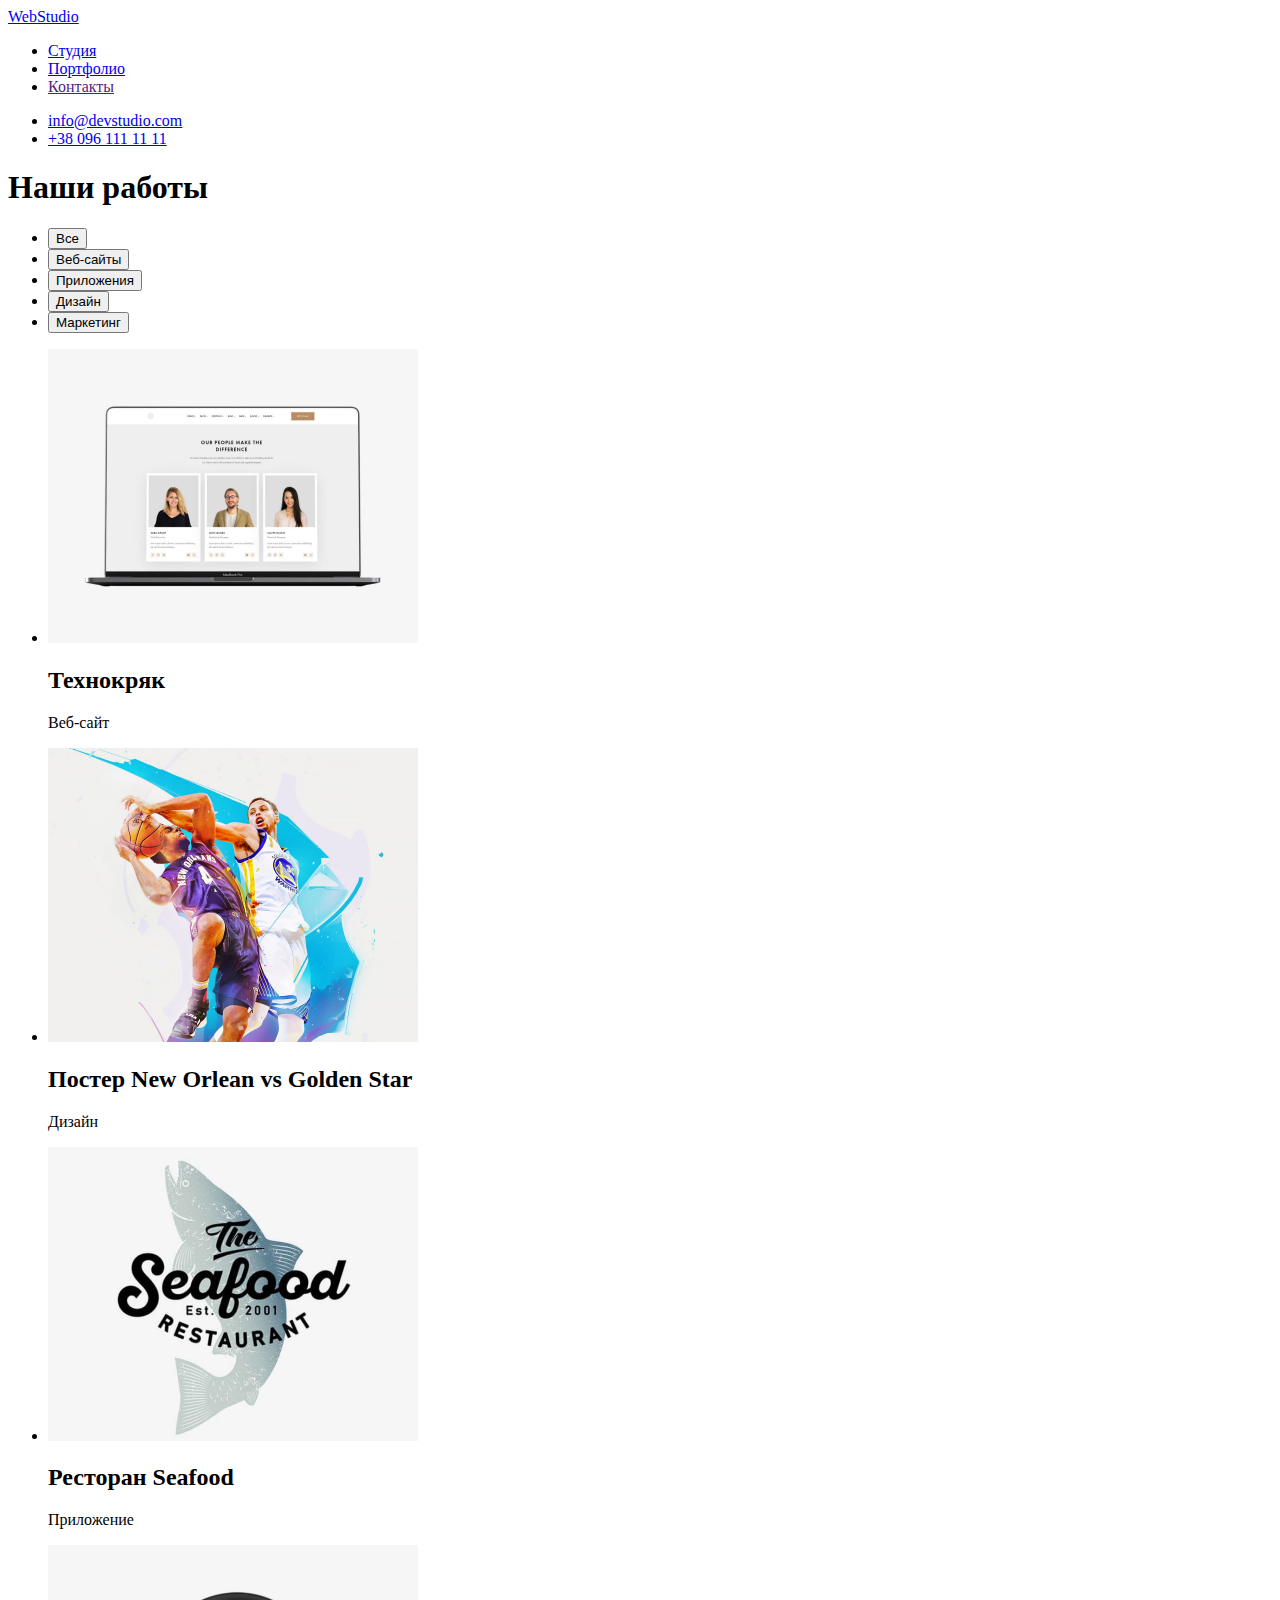
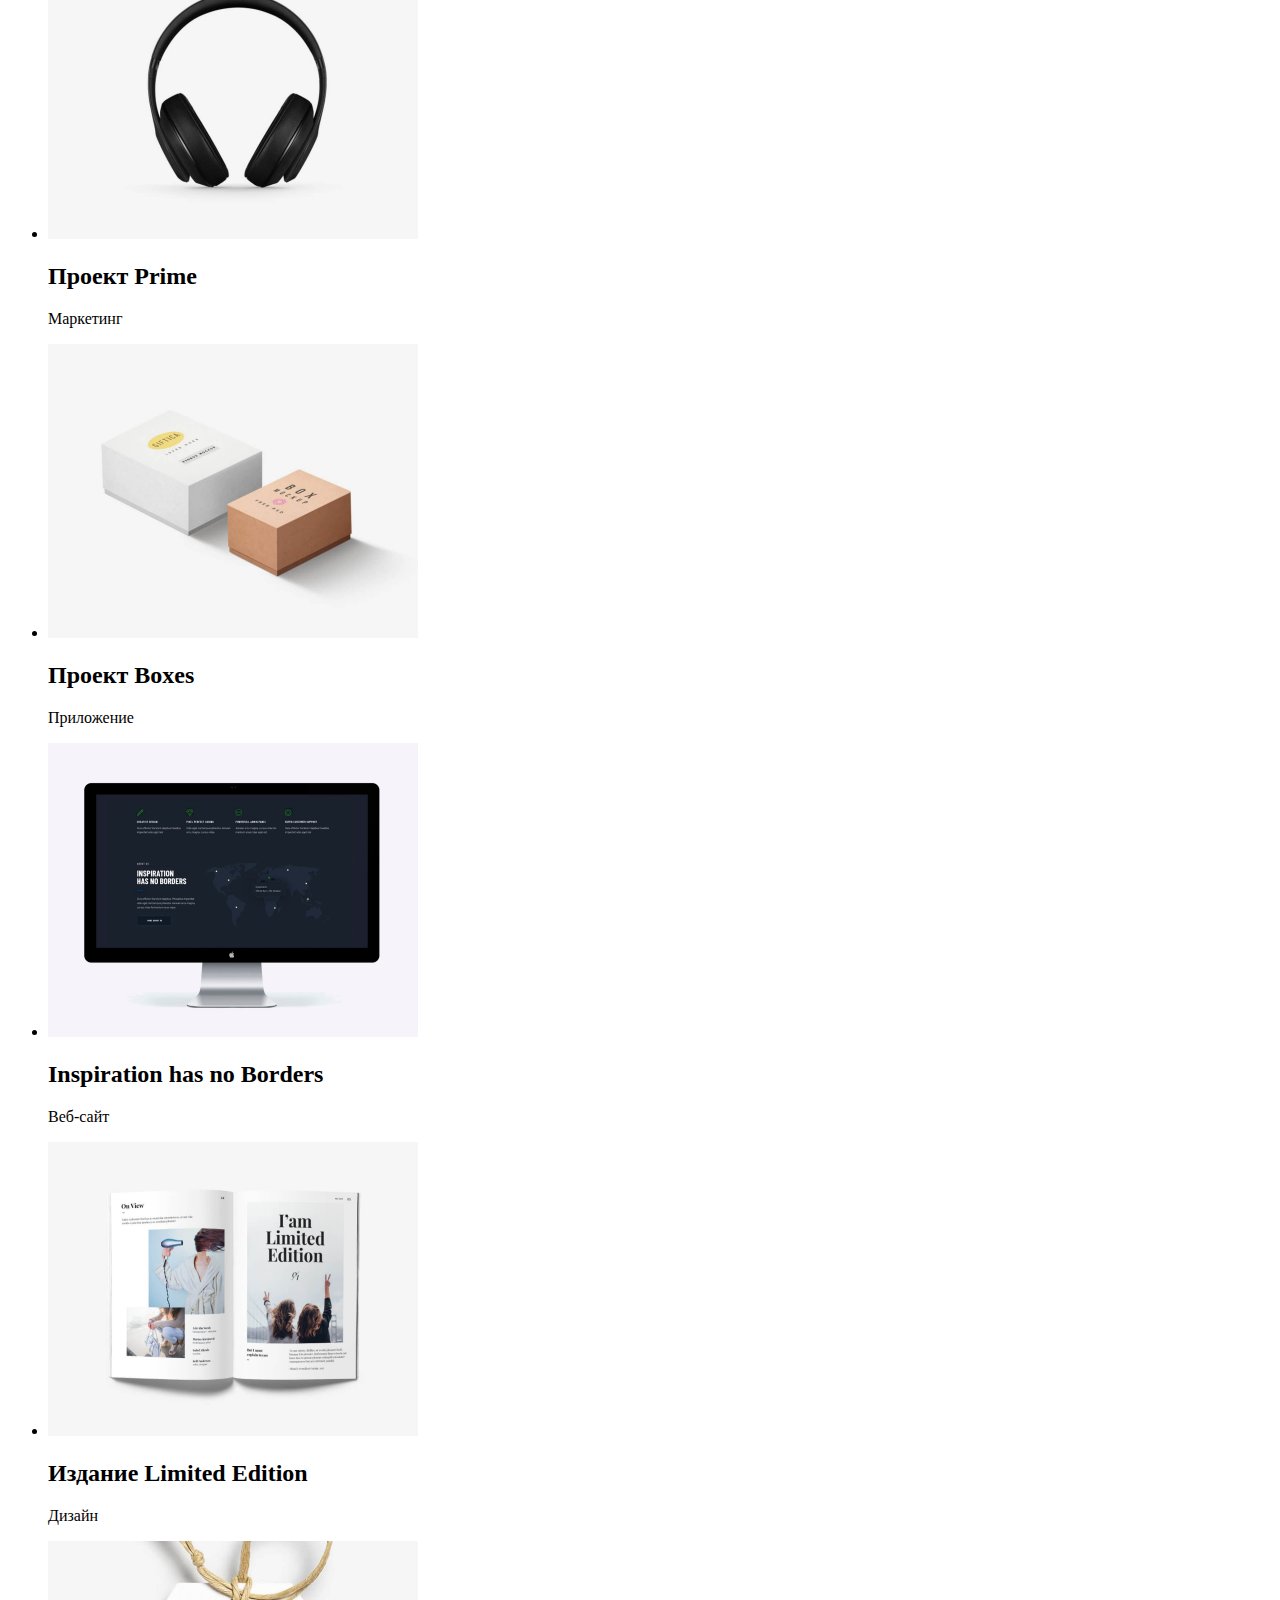
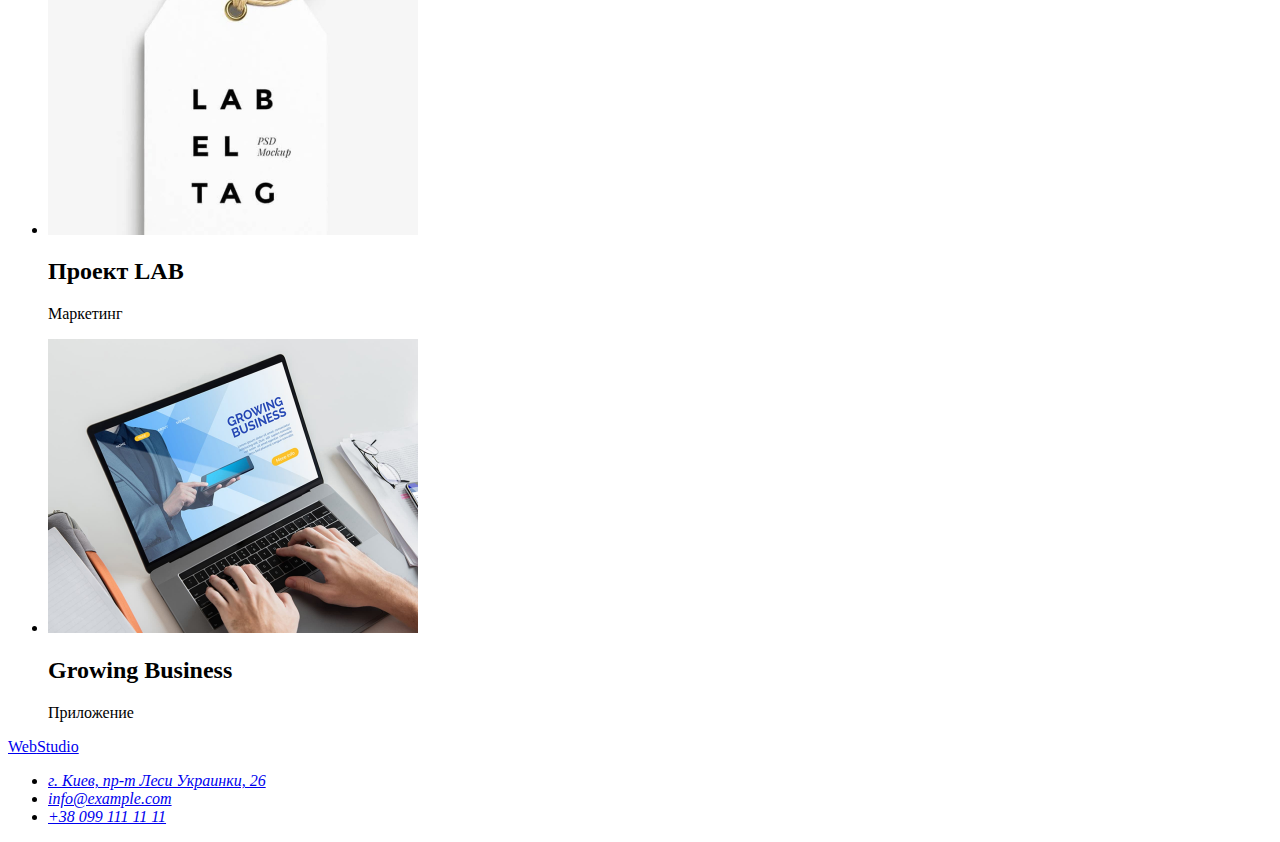
==== porfolio.html @ cee139bb "Markup portfolio.html" ====
<!DOCTYPE html>
<html lang="ru">

<head>
    <meta charset="UTF-8">
    <meta http-equiv="X-UA-Compatible" content="IE=edge">
    <meta name="viewport" content="width=device-width, initial-scale=1.0">
    <title>Портфолио</title>
</head>

<body>
    <!-- Header -->
    <header>
        <!-- Navigation menu -->
        <nav>
            <a href="./index.html"><span lang="en"><span>Web</span>Studio</span></a>
            <ul>
                <li><a href="./index.html">Студия</a></li>
                <li><a href="./porfolio.html">Портфолио</a></li>
                <li><a href="">Контакты</a></li>
            </ul>
        </nav>
        <!-- Contacts -->
        <ul>
            <li><a href="mailto:info@devstudio.com">info@devstudio.com</a></li>
            <li><a href="tel:+380961111111">+38 096 111 11 11</a></li>
        </ul>
    </header>

    <!-- Main section -->
    <main>
        <section>
            <h1>Наши работы</h1>
            <ul>
                <li><button type="button">Все</button></li>
                <li><button type="button">Веб-сайты</button></li>
                <li><button type="button">Приложения</button></li>
                <li><button type="button">Дизайн</button></li>
                <li><button type="button">Маркетинг</button></li>
            </ul>

            <ul>
                <li>
                    <img src="./images/portfolio/project1.jpg" alt="На ноутбуке открыт сайт компании Технокряк" width="370" height="294">
                    <h2>Технокряк</h2>
                    <p>Веб-сайт</p>
                </li>
                <li>
                    <img src="./images/portfolio/project2.jpg" alt="Постер с мужчинами, играющими в баскетбол" width="370" height="294">
                    <h2>Постер <span lang="en">New Orlean vs Golden Star</span></h2>
                    <p>Дизайн</p>
                </li>
                <li>
                    <img src="./images/portfolio/project3.jpg" alt="Рыба с логотипом ресторана Seafood" width="370" height="294">
                    <h2>Ресторан <span lang="en">Seafood</span></h2>
                        <p>Приложение</p>
                </li>
                <li>
                    <img src="./images/portfolio/project4.jpg" alt="Наушники" width="370" height="294">
                    <h2>Проект <span lang="en">Prime</span></h2>
                        <p>Маркетинг</p>
                </li>
                <li>
                    <img src="./images/portfolio/project5.jpg" alt="Две коробки" width="370" height="294">
                    <h2>Проект <span lang="en">Boxes</span></h2>
                    <p>Приложение</p>
                </li>
                <li>
                    <img src="./images/portfolio/project6.jpg" alt="Монитор с окрытым сайтом Inspiration has no Borders" width="370" height="294">
                    <h2 lang="en">Inspiration has no Borders</h2>
                        <p>Веб-сайт</p>
                </li>
                <li>
                    <img src="./images/portfolio/project7.jpg" alt="Разворот книги" width="370" height="294">
                    <h2>Издание <span lang="en">Limited Edition</span></h2>
                        <p>Дизайн</p>
                </li>
                <li>
                    <img src="./images/portfolio/project8.jpg" alt="Этикетка с надписью LABEL TAG" width="370" height="294">
                    <h2>Проект <span lang="en">LAB</span></h2>
                        <p>Маркетинг</p>
                </li>
                <li>
                    <img src="./images/portfolio/project9.jpg" alt="На ноутбуке открыто приложение Growing Business" width="370" height="294">
                    <h2 lang="en">Growing Business</h2>
                    <p>Приложение</p>
                </li>
            </ul>
        </section>
        
    </main>

    <!-- Footer -->
    <footer>
        <a href="./index.html"><span lang="en"><span>Web</span>Studio</span></a>
        <address>
            <ul>
                <li><a href="https://goo.gl/maps/8FZNoyBHCZbh9i9t6" target="_blank" rel="noopener noreferrer">г. Киев,
                        пр-т Леси Украинки, 26</a></li>
                <li><a href="mailto:info@example.com">info@example.com</a></li>
                <li><a href="tel:+380991111111">+38 099 111 11 11</a></li>
            </ul>
        </address>
    </footer>
</body>

</html>
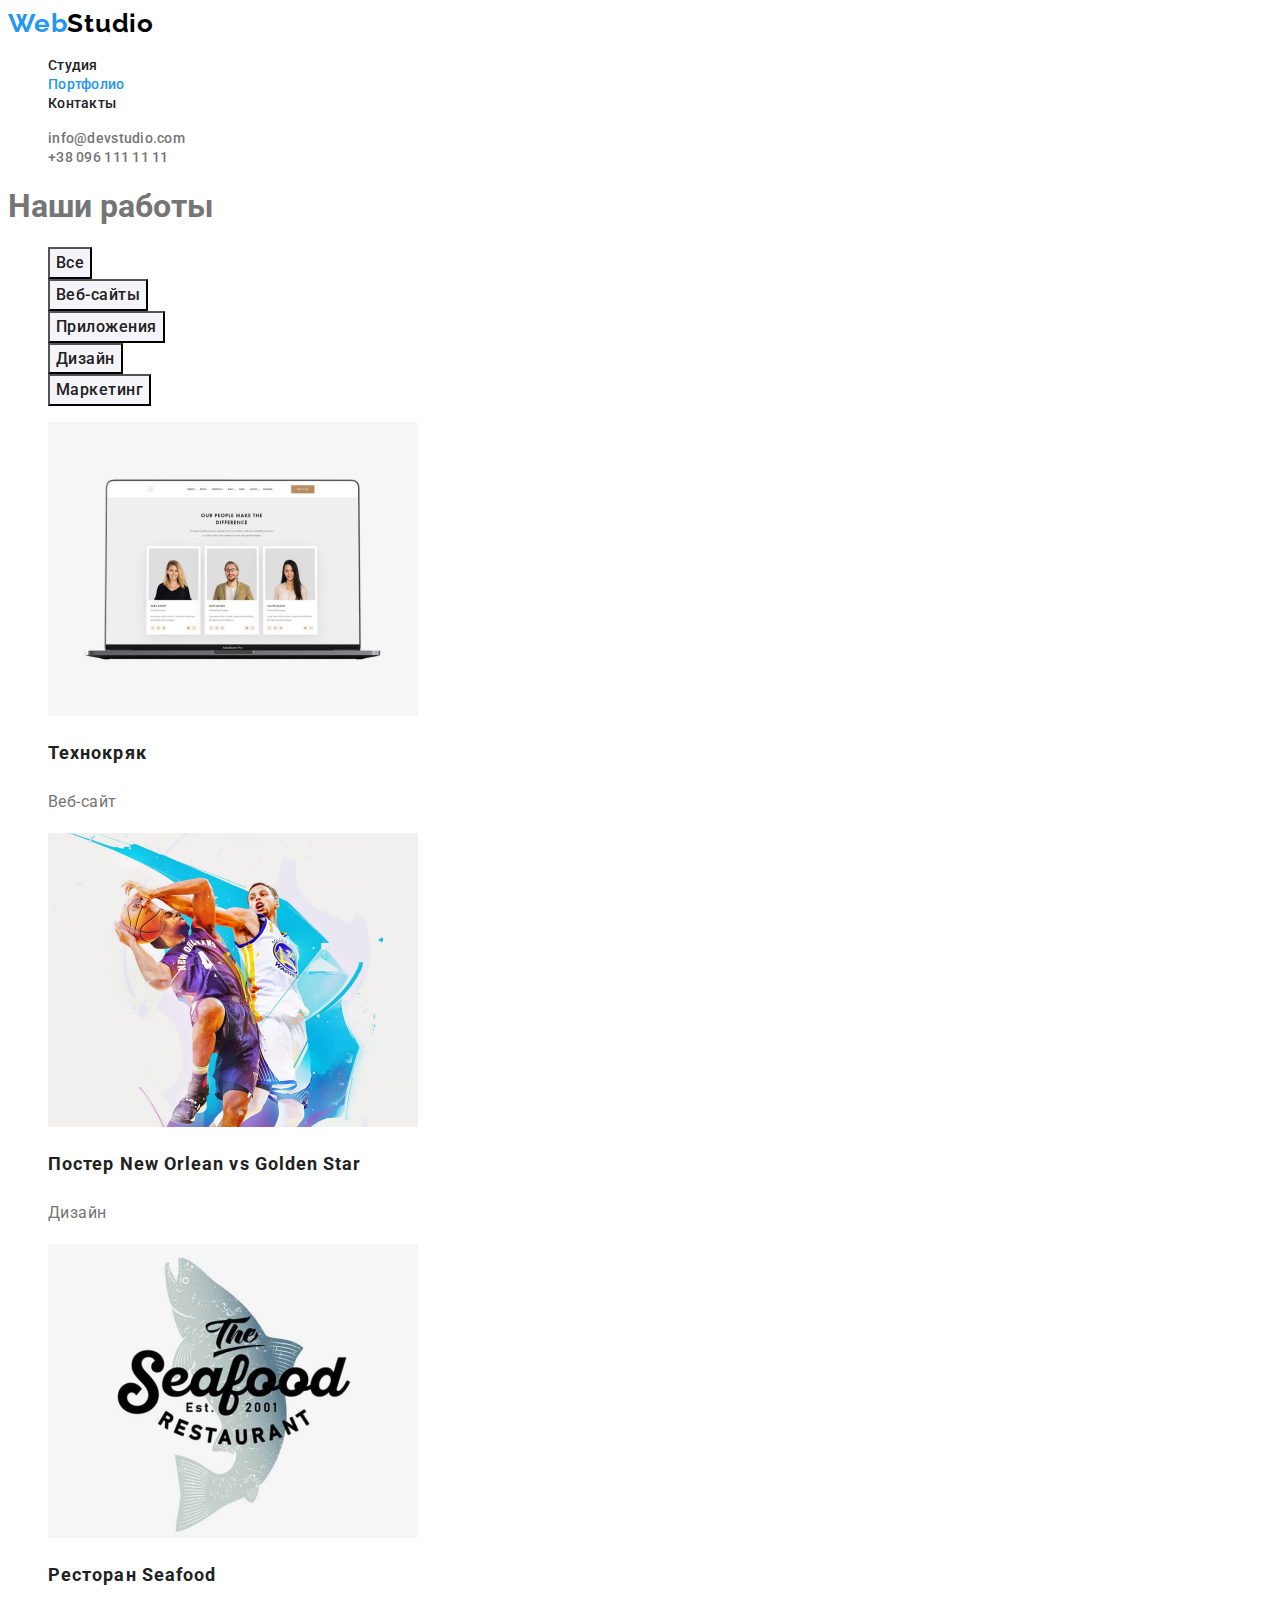
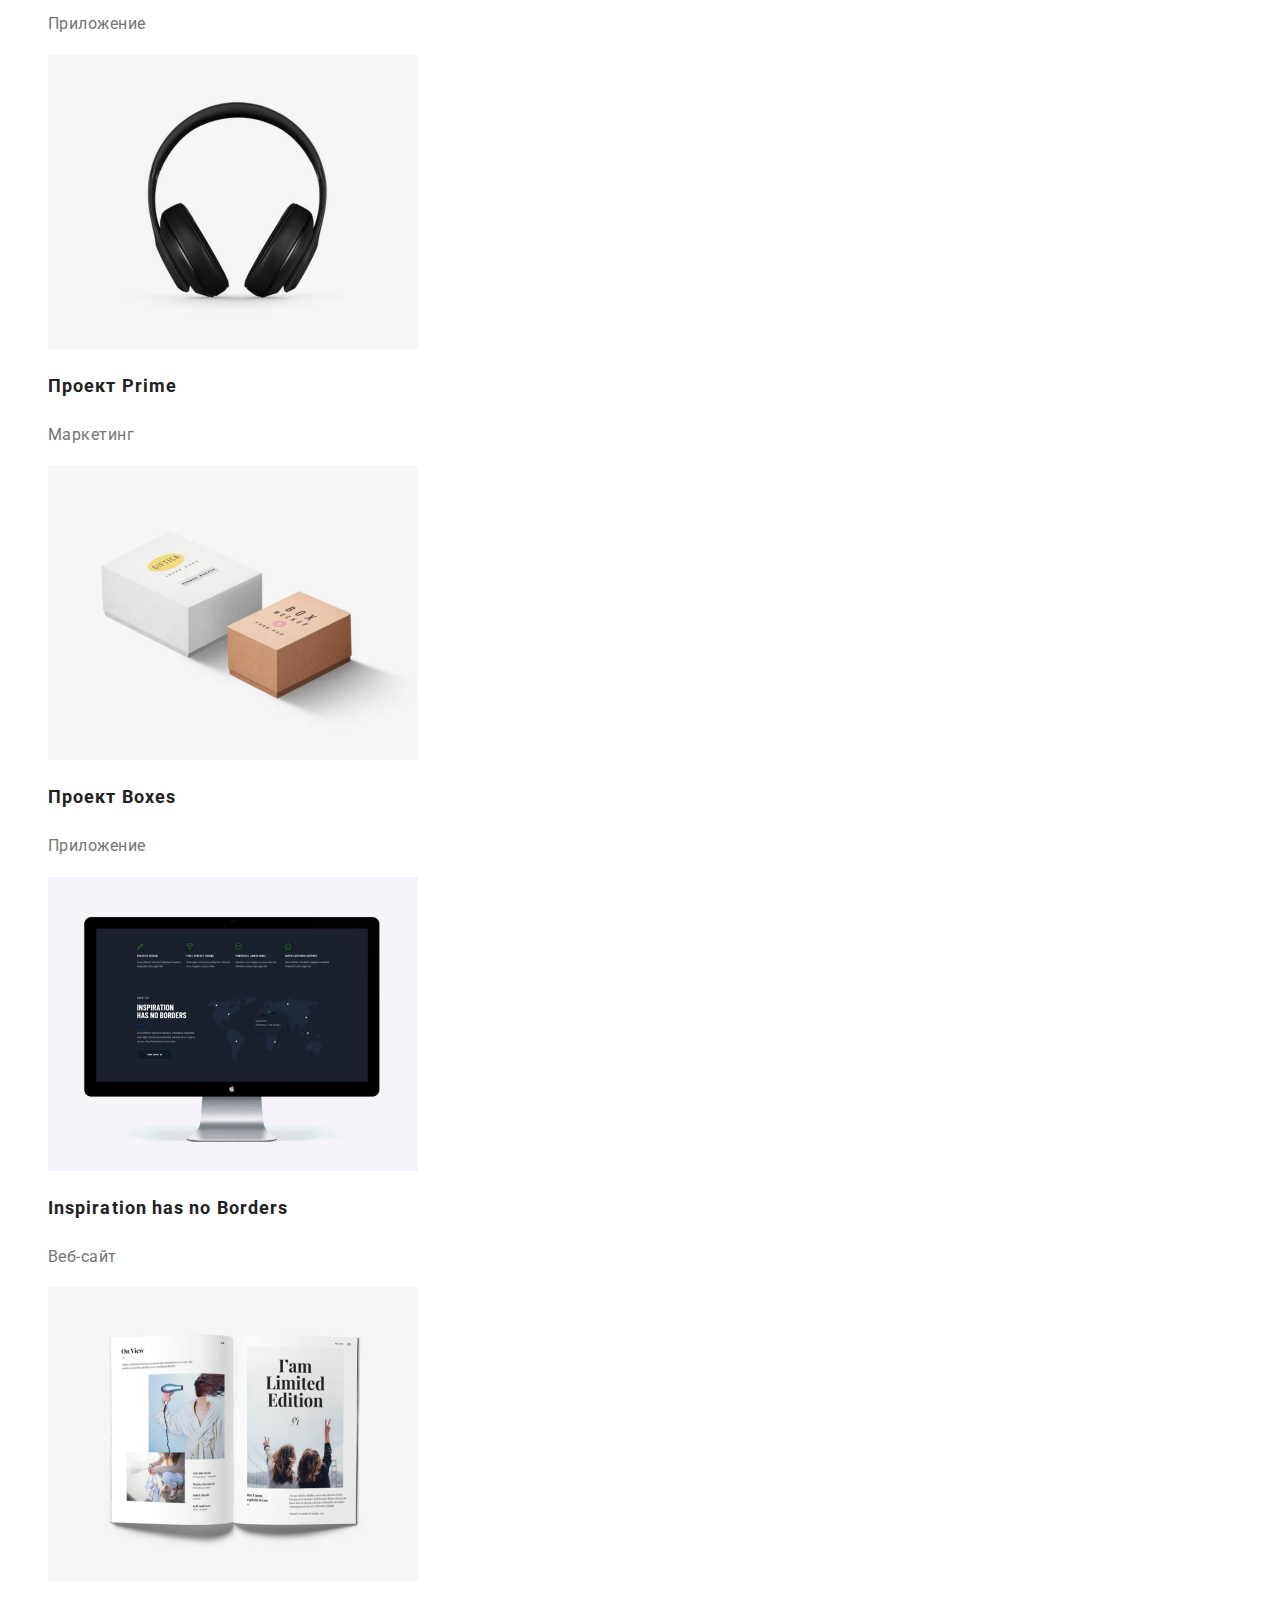
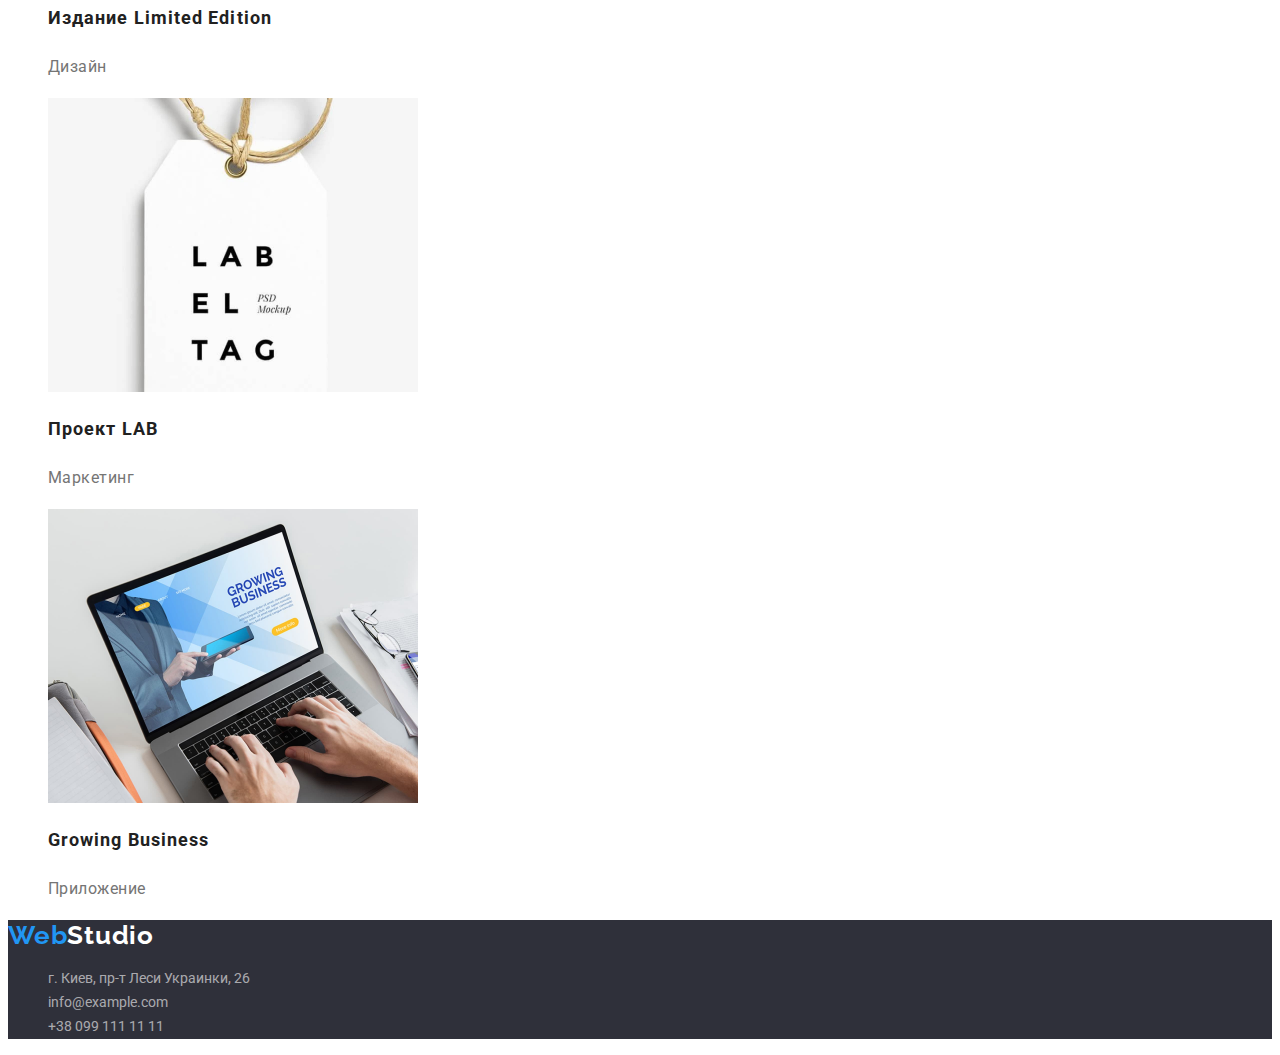
==== commit 74fd10bd: "Design text and colors" ====
--- a/porfolio.html
+++ b/porfolio.html
@@ -6,84 +6,104 @@
     <meta http-equiv="X-UA-Compatible" content="IE=edge">
     <meta name="viewport" content="width=device-width, initial-scale=1.0">
     <title>Портфолио</title>
+    <link rel="preconnect" href="https://fonts.gstatic.com">
+    <link href="https://fonts.googleapis.com/css2?family=Raleway:wght@700&family=Roboto:wght@400;500;700;900&display=swap"
+        rel="stylesheet">
+    <link rel="stylesheet" href="./css/styles.css" />
 </head>
 
 <body>
     <!-- Header -->
-    <header>
+    <header class="page-header">
+        
         <!-- Navigation menu -->
-        <nav>
-            <a href="./index.html"><span lang="en"><span>Web</span>Studio</span></a>
-            <ul>
-                <li><a href="./index.html">Студия</a></li>
-                <li><a href="./porfolio.html">Портфолио</a></li>
-                <li><a href="">Контакты</a></li>
+        <nav class="page-header-nav">
+            <a class="page-header-logo-link link" href="./index.html">
+                <span class="page-header-logo-link-beggin" lang="en">Web</span><span class="page-header-logo-link-end"
+                    lang="en">Studio</span>
+            </a>
+            <ul class="page-header-nav-menu list">
+                <li class="page-header-nav-menu-item">
+                    <a class="page-header-nav-menu-link link" href="./index.html">Студия</a>
+                </li>
+                <li class="page-header-nav-menu-item">
+                    <a class="page-header-nav-menu-link current-page link" href="./porfolio.html">Портфолио</a>
+                </li>
+                <li class="page-header-nav-menu-item">
+                    <a class="page-header-nav-menu-link link" href="">Контакты</a>
+                </li>
             </ul>
         </nav>
+        
         <!-- Contacts -->
-        <ul>
-            <li><a href="mailto:info@devstudio.com">info@devstudio.com</a></li>
-            <li><a href="tel:+380961111111">+38 096 111 11 11</a></li>
+        <ul class="page-header-contacts list">
+            <li class="page-header-contacts-item">
+                <a class="page-header-contacts-link link" href="mailto:info@devstudio.com" target="_blank"
+                    rel="noopener noreferrer">info@devstudio.com</a>
+            </li>
+            <li class="page-header-contacts-item">
+                <a class="page-header-contacts-link link" href="tel:+380961111111">+38 096 111 11 11</a>
+            </li>
         </ul>
     </header>
 
     <!-- Main section -->
     <main>
-        <section>
+        <section class="projects">
             <h1>Наши работы</h1>
-            <ul>
-                <li><button type="button">Все</button></li>
-                <li><button type="button">Веб-сайты</button></li>
-                <li><button type="button">Приложения</button></li>
-                <li><button type="button">Дизайн</button></li>
-                <li><button type="button">Маркетинг</button></li>
+            <ul class="filter list">
+                <li><button class="filter-btn" type="button">Все</button></li>
+                <li><button class="filter-btn" type="button">Веб-сайты</button></li>
+                <li><button class="filter-btn" type="button">Приложения</button></li>
+                <li><button class="filter-btn" type="button">Дизайн</button></li>
+                <li><button class="filter-btn" type="button">Маркетинг</button></li>
             </ul>
 
-            <ul>
-                <li>
-                    <img src="./images/portfolio/project1.jpg" alt="На ноутбуке открыт сайт компании Технокряк" width="370" height="294">
-                    <h2>Технокряк</h2>
-                    <p>Веб-сайт</p>
+            <ul class="project-list list">
+                <li class="project-list-item">
+                    <img class="project-list-img" src="./images/portfolio/project1.jpg" alt="На ноутбуке открыт сайт компании Технокряк" width="370" height="294">
+                    <h2 class="project-list-client">Технокряк</h2>
+                    <p class="project-list-filter">Веб-сайт</p>
                 </li>
-                <li>
-                    <img src="./images/portfolio/project2.jpg" alt="Постер с мужчинами, играющими в баскетбол" width="370" height="294">
-                    <h2>Постер <span lang="en">New Orlean vs Golden Star</span></h2>
-                    <p>Дизайн</p>
+                <li class="project-list-item">
+                    <img class="project-list-img" src="./images/portfolio/project2.jpg" alt="Постер с мужчинами, играющими в баскетбол" width="370" height="294">
+                    <h2 class="project-list-client">Постер <span lang="en">New Orlean vs Golden Star</span></h2>
+                    <p class="project-list-filter">Дизайн</p>
                 </li>
-                <li>
-                    <img src="./images/portfolio/project3.jpg" alt="Рыба с логотипом ресторана Seafood" width="370" height="294">
-                    <h2>Ресторан <span lang="en">Seafood</span></h2>
-                        <p>Приложение</p>
+                <li class="project-list-item">
+                    <img class="project-list-img" src="./images/portfolio/project3.jpg" alt="Рыба с логотипом ресторана Seafood" width="370" height="294">
+                    <h2 class="project-list-client">Ресторан <span lang="en">Seafood</span></h2>
+                    <p class="project-list-filter">Приложение</p>
                 </li>
-                <li>
-                    <img src="./images/portfolio/project4.jpg" alt="Наушники" width="370" height="294">
-                    <h2>Проект <span lang="en">Prime</span></h2>
-                        <p>Маркетинг</p>
+                <li class="project-list-item">
+                    <img class="project-list-img" src="./images/portfolio/project4.jpg" alt="Наушники" width="370" height="294">
+                    <h2 class="project-list-client">Проект <span lang="en">Prime</span></h2>
+                    <p class="project-list-filter">Маркетинг</p>
                 </li>
-                <li>
-                    <img src="./images/portfolio/project5.jpg" alt="Две коробки" width="370" height="294">
-                    <h2>Проект <span lang="en">Boxes</span></h2>
-                    <p>Приложение</p>
+                <li class="project-list-item">
+                    <img class="project-list-img" src="./images/portfolio/project5.jpg" alt="Две коробки" width="370" height="294">
+                    <h2 class="project-list-client">Проект <span lang="en">Boxes</span></h2>
+                    <p class="project-list-filter">Приложение</p>
                 </li>
-                <li>
-                    <img src="./images/portfolio/project6.jpg" alt="Монитор с окрытым сайтом Inspiration has no Borders" width="370" height="294">
-                    <h2 lang="en">Inspiration has no Borders</h2>
-                        <p>Веб-сайт</p>
+                <li class="project-list-item">
+                    <img class="project-list-img" src="./images/portfolio/project6.jpg" alt="Монитор с окрытым сайтом Inspiration has no Borders" width="370" height="294">
+                    <h2  class="project-list-client" lang="en">Inspiration has no Borders</h2>
+                    <p class="project-list-filter">Веб-сайт</p>
                 </li>
-                <li>
-                    <img src="./images/portfolio/project7.jpg" alt="Разворот книги" width="370" height="294">
-                    <h2>Издание <span lang="en">Limited Edition</span></h2>
-                        <p>Дизайн</p>
+                <li class="project-list-item">
+                    <img class="project-list-img" src="./images/portfolio/project7.jpg" alt="Разворот книги" width="370" height="294">
+                    <h2 class="project-list-client">Издание <span lang="en">Limited Edition</span></h2>
+                    <p class="project-list-filter">Дизайн</p>
                 </li>
-                <li>
-                    <img src="./images/portfolio/project8.jpg" alt="Этикетка с надписью LABEL TAG" width="370" height="294">
-                    <h2>Проект <span lang="en">LAB</span></h2>
-                        <p>Маркетинг</p>
+                <li class="project-list-item">
+                    <img class="project-list-img" src="./images/portfolio/project8.jpg" alt="Этикетка с надписью LABEL TAG" width="370" height="294">
+                    <h2 class="project-list-client">Проект <span lang="en">LAB</span></h2>
+                    <p class="project-list-filter">Маркетинг</p>
                 </li>
-                <li>
-                    <img src="./images/portfolio/project9.jpg" alt="На ноутбуке открыто приложение Growing Business" width="370" height="294">
-                    <h2 lang="en">Growing Business</h2>
-                    <p>Приложение</p>
+                <li class="project-list-item">
+                    <img class="project-list-img" src="./images/portfolio/project9.jpg" alt="На ноутбуке открыто приложение Growing Business" width="370" height="294">
+                    <h2 class="project-list-client" lang="en">Growing Business</h2>
+                    <p class="project-list-filter">Приложение</p>
                 </li>
             </ul>
         </section>
@@ -91,17 +111,26 @@
     </main>
 
     <!-- Footer -->
-    <footer>
-        <a href="./index.html"><span lang="en"><span>Web</span>Studio</span></a>
-        <address>
-            <ul>
-                <li><a href="https://goo.gl/maps/8FZNoyBHCZbh9i9t6" target="_blank" rel="noopener noreferrer">г. Киев,
-                        пр-т Леси Украинки, 26</a></li>
-                <li><a href="mailto:info@example.com">info@example.com</a></li>
-                <li><a href="tel:+380991111111">+38 099 111 11 11</a></li>
+    <footer class="page-footer">
+        <a class="page-footer-logo-link link" href="./index.html">
+            <span class="page-footer-logo-link-beggin" lang="en">Web</span><span class="page-footer-logo-link-end"
+                lang="en">Studio</span>
+        </a>
+        <address class="page-footer-contacts">
+            <ul class="page-footer-list list">
+                <li class="page-footer-list-item">
+                    <a class="page-footer-list-link link" href="https://goo.gl/maps/8FZNoyBHCZbh9i9t6" target="_blank"
+                        rel="noopener noreferrer">г. Киев, пр-т Леси Украинки, 26</a>
+                </li>
+                <li class="page-footer-list-item">
+                    <a class="page-footer-list-link link" href="mailto:info@example.com" target="_blank"
+                        rel="noopener noreferrer">info@example.com</a>
+                </li>
+                <li class="page-footer-list-item">
+                    <a class="page-footer-list-link link" href="tel:+380991111111">+38 099 111 11 11</a>
+                </li>
             </ul>
         </address>
     </footer>
 </body>
-
 </html>--- a/css/styles.css
+++ b/css/styles.css
@@ -0,0 +1,215 @@
+:root {
+  --main-font: "Roboto", "Arial", "Calibri", "San Fransisco", sans-serif;
+  --logo-font: "Raleway", "Arial", "Calibri", "San Fransisco", sans-serif;
+  --main-font-size: 16px;
+  --secondary-font-size: 14px;
+  --main-text-color: #757575;
+  --title-color: #212121;
+  --accent-color: #2196f3;
+  --main-white-color: #ffffff;
+  --main-black-color: #000000;
+  --light-bg-color: #f5f4fa;
+  --dark-bg-color: #2f303a;
+  --address-color: rgba(255, 255, 255, 0.6);
+  --modal-btn-hov-color: #188ce8;
+}
+
+.list {
+  list-style: none;
+}
+
+.link {
+  text-decoration: none;
+}
+
+body {
+  font-family: var(--main-font);
+  font-size: var(--main-font-size);
+  color: var(--main-text-color);
+}
+
+/* Logo */
+.page-header-logo-link,
+.page-footer-logo-link {
+  font-family: var(--logo-font);
+  font-weight: 700;
+  font-size: 26px;
+  line-height: 1.19;
+  letter-spacing: 0.03em;
+  color: var(--accent-color);
+}
+
+.page-header-logo-link-end {
+  color: var(--main-black-color);
+}
+
+.page-footer-logo-link-end {
+  color: var(--main-white-color);
+}
+/* End Logo */
+
+/* Components */
+.title {
+  font-size: 36px;
+  line-height: 1.17;
+  text-align: center;
+  letter-spacing: 0.03em;
+  color: var(--title-color);
+}
+/* End Components */
+
+/* Header */
+.page-header-nav-menu-link {
+  font-weight: 500;
+  font-size: 14px;
+  line-height: 1.14;
+  letter-spacing: 0.02em;
+  color: var(--title-color);
+}
+
+.page-header-nav-menu-link:hover,
+.page-header-nav-menu-link:focus,
+.current-page {
+  color: var(--accent-color);
+}
+
+.page-header-contacts-link {
+  font-weight: 500;
+  font-size: 14px;
+  line-height: 1.14;
+  letter-spacing: 0.02em;
+  color: inherit;
+}
+
+.page-header-contacts-link:hover,
+.page-header-contacts-link:focus {
+  color: var(--accent-color);
+}
+/* End Header */
+
+/* Footer */
+.page-footer {
+  background-color: var(--dark-bg-color);
+}
+
+.page-footer-contacts {
+  font-style: normal;
+}
+
+.page-footer-list-link {
+  font-weight: 400;
+  font-size: 14px;
+  line-height: 1.71;
+  letter-spacing: 0.03;
+  color: var(--address-color);
+}
+
+.page-footer-list-link:hover,
+.page-footer-list-link:focus {
+  color: #ffffff;
+}
+/* End Footer */
+
+/*========== index.html ==========*/
+
+/* Hero */
+.hero {
+  background-color: var(--dark-bg-color);
+}
+
+.hero-title {
+  font-weight: 900;
+  font-size: 44px;
+  line-height: 1.36;
+  text-align: center;
+  letter-spacing: 0.06em;
+  text-transform: uppercase;
+  color: var(--main-white-color);
+}
+
+.modal-btn {
+  font-family: inherit;
+  font-weight: 700;
+  font-size: inherit;
+  line-height: 1.87;
+  text-align: center;
+  letter-spacing: 0.06em;
+  color: var(--main-white-color);
+  background-color: var(--accent-color);
+  cursor: pointer;
+}
+
+.modal-btn:hover,
+.modal-btn:focus {
+  background-color: var(--modal-btn-hov-color);
+}
+/* End Hero */
+
+/* Features */
+.feature-list-subtitle {
+  font-size: var(--secondary-font-size);
+  line-height: 1.17;
+  letter-spacing: 0.03em;
+  text-transform: uppercase;
+  color: var(--title-color);
+}
+
+.feature-list-description {
+  font-size: var(--secondary-font-size);
+  letter-spacing: 0.03em;
+  line-height: 1.71;
+}
+/* End Features */
+
+/* Team */
+.team {
+  background-color: var(--light-bg-color);
+}
+
+.team-list-name {
+  font-weight: 500;
+  text-align: center;
+  letter-spacing: 0.03em;
+  color: var(--title-color);
+}
+
+.team-list-position {
+  text-align: center;
+  letter-spacing: 0.03em;
+}
+/* End Team */
+
+/*========== End index.html ==========*/
+
+/*========== portfolio.html ==========*/
+
+.filter-btn {
+  font-family: inherit;
+  font-weight: 500;
+  font-size: inherit;
+  line-height: 1.62;
+  text-align: center;
+  letter-spacing: 0.03em;
+  color: var(--title-color);
+  background-color: var(--light-bg-color);
+  cursor: pointer;
+}
+
+.filter-btn:hover,
+.filter-btn:active {
+  color: var(--main-black-color);
+  background-color: var(--accent-color);
+}
+
+.project-list-client {
+  font-size: 18px;
+  line-height: 2;
+  letter-spacing: 0.06em;
+  color: var(--title-color);
+}
+
+.project-list-filter {
+  line-height: 1.87;
+  letter-spacing: 0.03em;
+}
+/*========== End portfolio.html ==========*/
